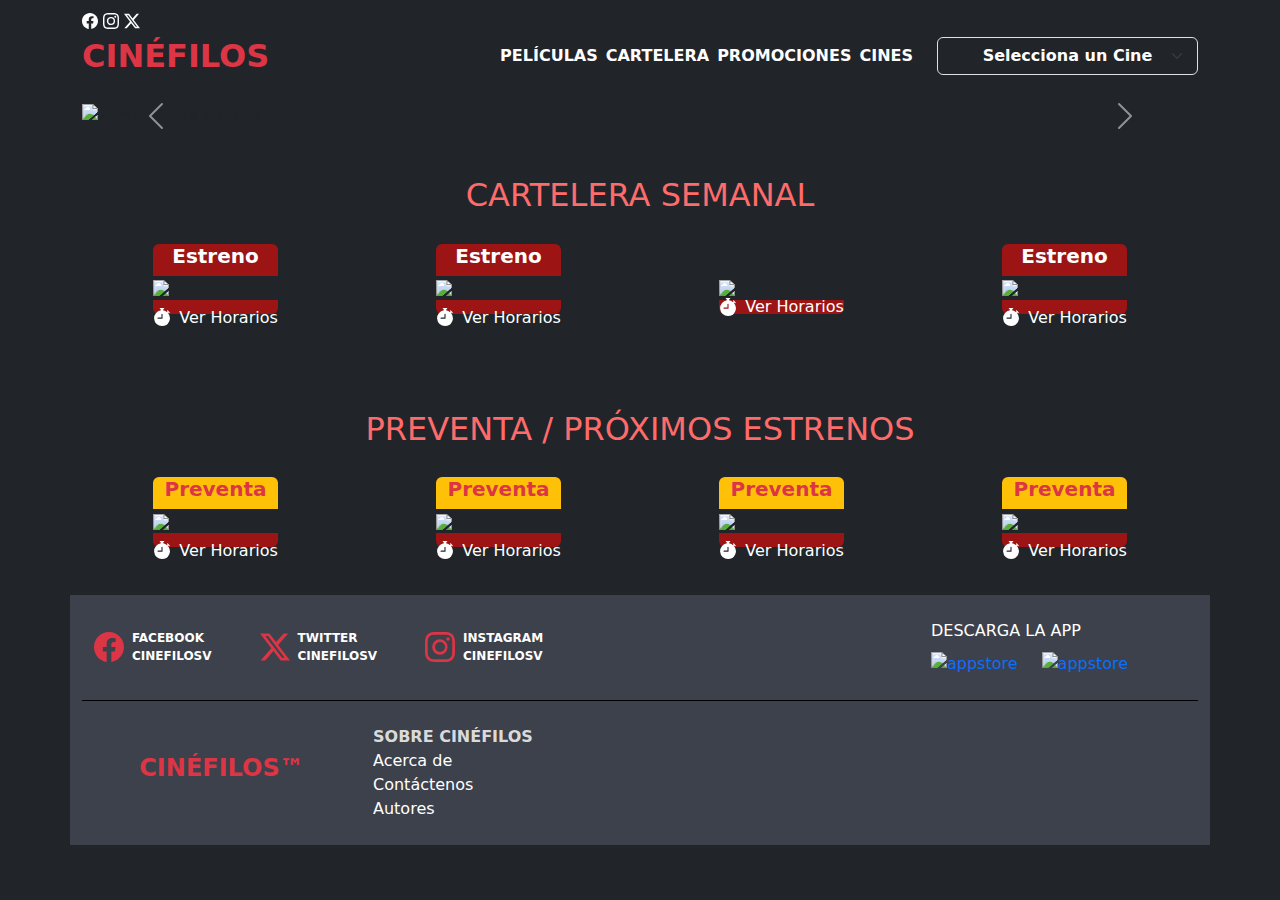
==== cinefilos/index.html @ 659a73d9 "feat: about section finished" ====
<!DOCTYPE html>
<html lang="es">
  <head>
    <meta charset="UTF-8" />
    <meta name="viewport" content="width=device-width, initial-scale=1.0" />
    <title>Cinéfilos</title>
    <link rel="stylesheet" href="/public/css/style.css" />
    <link
      href="https://cdn.jsdelivr.net/npm/bootstrap@5.3.3/dist/css/bootstrap.min.css"
      rel="stylesheet"
      integrity="sha384-QWTKZyjpPEjISv5WaRU9OFeRpok6YctnYmDr5pNlyT2bRjXh0JMhjY6hW+ALEwIH"
      crossorigin="anonymous"
    />
    <link
      rel="shortcut icon"
      href="https://cinemarkla.modyocdn.com/uploads/14aac169-7c48-48b0-bcdb-6a326351596e/C32x32/Cinemark_Lettermark_RGB_Red.ico"
      type="image/x-icon"
    />
  </head>

  <body class="bg-dark">
    <nav
      class="container navbar navbar-expand-md navbar-dark bg-dark d-flex flex-column"
    >
      <div class="row w-100">
        <div>
          <svg
            xmlns="http://www.w3.org/2000/svg"
            width="16"
            height="16"
            fill="currentColor"
            class="text-white"
            viewBox="0 0 16 16"
          >
            <path
              d="M16 8.049c0-4.446-3.582-8.05-8-8.05C3.58 0-.002 3.603-.002 8.05c0 4.017 2.926 7.347 6.75 7.951v-5.625h-2.03V8.05H6.75V6.275c0-2.017 1.195-3.131 3.022-3.131.876 0 1.791.157 1.791.157v1.98h-1.009c-.993 0-1.303.621-1.303 1.258v1.51h2.218l-.354 2.326H9.25V16c3.824-.604 6.75-3.934 6.75-7.951"
            />
          </svg>
          <svg
            xmlns="http://www.w3.org/2000/svg"
            width="16"
            height="16"
            fill="currentColor"
            class="text-white"
            viewBox="0 0 16 16"
          >
            <path
              d="M8 0C5.829 0 5.556.01 4.703.048 3.85.088 3.269.222 2.76.42a3.9 3.9 0 0 0-1.417.923A3.9 3.9 0 0 0 .42 2.76C.222 3.268.087 3.85.048 4.7.01 5.555 0 5.827 0 8.001c0 2.172.01 2.444.048 3.297.04.852.174 1.433.372 1.942.205.526.478.972.923 1.417.444.445.89.719 1.416.923.51.198 1.09.333 1.942.372C5.555 15.99 5.827 16 8 16s2.444-.01 3.298-.048c.851-.04 1.434-.174 1.943-.372a3.9 3.9 0 0 0 1.416-.923c.445-.445.718-.891.923-1.417.197-.509.332-1.09.372-1.942C15.99 10.445 16 10.173 16 8s-.01-2.445-.048-3.299c-.04-.851-.175-1.433-.372-1.941a3.9 3.9 0 0 0-.923-1.417A3.9 3.9 0 0 0 13.24.42c-.51-.198-1.092-.333-1.943-.372C10.443.01 10.172 0 7.998 0zm-.717 1.442h.718c2.136 0 2.389.007 3.232.046.78.035 1.204.166 1.486.275.373.145.64.319.92.599s.453.546.598.92c.11.281.24.705.275 1.485.039.843.047 1.096.047 3.231s-.008 2.389-.047 3.232c-.035.78-.166 1.203-.275 1.485a2.5 2.5 0 0 1-.599.919c-.28.28-.546.453-.92.598-.28.11-.704.24-1.485.276-.843.038-1.096.047-3.232.047s-2.39-.009-3.233-.047c-.78-.036-1.203-.166-1.485-.276a2.5 2.5 0 0 1-.92-.598 2.5 2.5 0 0 1-.6-.92c-.109-.281-.24-.705-.275-1.485-.038-.843-.046-1.096-.046-3.233s.008-2.388.046-3.231c.036-.78.166-1.204.276-1.486.145-.373.319-.64.599-.92s.546-.453.92-.598c.282-.11.705-.24 1.485-.276.738-.034 1.024-.044 2.515-.045zm4.988 1.328a.96.96 0 1 0 0 1.92.96.96 0 0 0 0-1.92m-4.27 1.122a4.109 4.109 0 1 0 0 8.217 4.109 4.109 0 0 0 0-8.217m0 1.441a2.667 2.667 0 1 1 0 5.334 2.667 2.667 0 0 1 0-5.334"
            />
          </svg>
          <svg
            xmlns="http://www.w3.org/2000/svg"
            width="16"
            height="16"
            fill="currentColor"
            class="text-white"
            viewBox="0 0 16 16"
          >
            <path
              d="M12.6.75h2.454l-5.36 6.142L16 15.25h-4.937l-3.867-5.07-4.425 5.07H.316l5.733-6.57L0 .75h5.063l3.495 4.633L12.601.75Zm-.86 13.028h1.36L4.323 2.145H2.865z"
            />
          </svg>
        </div>
      </div>
      <div class="row w-100 d-flex flex-column flex-lg-row pb-3">
        <div class="d-flex col-12 col-lg-9 justify-content-between">
          <div>
            <a
              class="navbar-brand fw-bolder text-danger fs-2 text-uppercase"
              href="/app/"
              >Cinéfilos</a
            >
          </div>
          <!-- Boton para mobile -->
          <div class="d-block d-lg-none">
            <button
              class="btn"
              type="button"
              aria-controls="navbarTogglerDemo02"
              aria-label="Toggle navigation"
            >
              <span class="navbar-toggler-icon mb-1"></span>
            </button>
          </div>
          <!-- Menu de servicios -->
          <div
            class="d-none d-lg-flex justify-content-between text-danger fw-semibold"
          >
            <div class="h-auto d-flex align-items-center">
              <a
                href="/app/movies/movies-list/movies-list.html?section=moviesList"
                class="text-decoration-none text-white text-uppercase"
                >Películas</a
              >
            </div>
            <div class="h-auto d-flex align-items-center">
              <a
                href="/app/movies/movies-schedule/movies-schedule.html?section=moviesSchedule"
                class="text-decoration-none text-white text-uppercase px-2"
                >Cartelera</a
              >
            </div>
            <div class="h-auto d-flex align-items-center">
              <a
                href="/app/promotions/promotions.html?section=promotions"
                class="text-decoration-none text-white text-uppercase pe-2"
                >Promociones</a
              >
            </div>
            <div class="h-auto d-flex align-items-center">
              <a
                href="/app/cinema-locations/cinema-locations.html?section=locations"
                class="text-decoration-none text-white text-uppercase"
                >Cines</a
              >
            </div>
          </div>
        </div>
        <div class="col-12 col-lg-3 my-auto">
          <select
            class="form-select bg-dark text-white text-center px-0 fw-bolder"
            aria-label="Default select example"
            id="availableCinemas"
          >
            <option selected>Selecciona un Cine</option>
            <option value="1">La Gran Vía</option>
            <option value="2">Metrocentro San Salvador</option>
            <option value="3">Metrocentro San Miguel</option>
          </select>
        </div>
      </div>
    </nav>
    <!-- Carousel -->
    <div
      id="carouselExampleFade"
      class="container carousel slide carousel-fade"
      data-bs-ride="carousel"
    >
      <div class="carousel-inner">
        <div class="carousel-item active">
          <img
            src="https://cinemarkla.modyocdn.com/uploads/8905f704-e76e-4d64-b256-c7f99ad0d803/original/Banner-Ghostbusters.jpg"
            class="d-block w-100"
            alt="kunfu panda banner"
          />
        </div>
        <div class="carousel-item active">
          <img
            src="https://cinemarkla.modyocdn.com/uploads/959b5cc8-6c68-4d6b-8975-5a9668a80351/original/Banner-Kung-Fu-Panda.jpg"
            class="d-block w-100"
            alt="kunfu panda banner"
          />
        </div>
        <div class="carousel-item">
          <img
            src="https://cinemarkla.modyocdn.com/uploads/b4d023a7-665f-40dd-835e-dc4e774948d0/original/Banner-Cineplus.jpg"
            class="d-block w-100"
            alt="Cine Plus banner"
          />
        </div>
        <div class="carousel-item">
          <img
            src="https://cinemarkla.modyocdn.com/uploads/d5d166aa-731a-47ae-86e2-1b16946a5982/original/Banner-GODZILLAxKONG.jpg"
            class="d-block w-100"
            alt="King Kong"
          />
        </div>
      </div>
      <button
        class="carousel-control-prev"
        type="button"
        data-bs-target="#carouselExampleFade"
        data-bs-slide="prev"
      >
        <span class="carousel-control-prev-icon" aria-hidden="true"></span>
        <span class="visually-hidden">Previous</span>
      </button>
      <button
        class="carousel-control-next"
        type="button"
        data-bs-target="#carouselExampleFade"
        data-bs-slide="next"
      >
        <span class="carousel-control-next-icon" aria-hidden="true"></span>
        <span class="visually-hidden">Next</span>
      </button>
    </div>

    <div class="container py-5">
      <h2 class="color-primary-2 text-uppercase text-center">
        Cartelera Semanal
      </h2>
      <div class="row g-3">
        <div class="col-12 col-sm-6 col-md-3 d-flex justify-content-center">
          <div class="h-100 d-flex flex-column rounded justify-content-end">
            <div class="text-white bg-primary-color rounded-top text-center">
              <p class="h5 fw-bolder">Estreno</p>
            </div>
            <div>
              <img
                src="https://cinemarkmedia.modyocdn.com/ca/300x400/97112.jpg?version=1712757600000"
                class="img-fluid"
              />
            </div>
            <div
              class="rounded-bottom text-center bg-primary-color card-movie__footer d-flex justify-content-center"
            >
              <div class="d-flex justify-content-between pt-2 cursor-pointer">
                <svg
                  xmlns="http://www.w3.org/2000/svg"
                  width="18"
                  height="18"
                  fill="currentColor"
                  viewBox="0 0 16 16"
                  style="color: white"
                >
                  <path
                    d="M6.5 0a.5.5 0 0 0 0 1H7v1.07A7.001 7.001 0 0 0 8 16a7 7 0 0 0 5.29-11.584l.013-.012.354-.354.353.354a.5.5 0 1 0 .707-.707l-1.414-1.415a.5.5 0 1 0-.707.707l.354.354-.354.354-.012.012A6.97 6.97 0 0 0 9 2.071V1h.5a.5.5 0 0 0 0-1zm2 5.6V9a.5.5 0 0 1-.5.5H4.5a.5.5 0 0 1 0-1h3V5.6a.5.5 0 1 1 1 0"
                  />
                </svg>
                <p class="text-white h6 ps-2">Ver Horarios</p>
              </div>
            </div>
          </div>
        </div>
        <div class="col-12 col-sm-6 col-md-3 d-flex justify-content-center">
          <div class="h-100 d-flex flex-column rounded justify-content-end">
            <div class="text-white bg-primary-color rounded-top text-center">
              <p class="h5 fw-bolder">Estreno</p>
            </div>
            <div>
              <img
                src="https://cinemarkmedia.modyocdn.com/ca/300x400/97813.jpg?version=1712757600000"
                class="img-fluid"
              />
            </div>
            <div
              class="rounded-bottom text-center bg-primary-color card-movie__footer d-flex justify-content-center"
            >
              <div class="d-flex justify-content-between pt-2 cursor-pointer">
                <svg
                  xmlns="http://www.w3.org/2000/svg"
                  width="18"
                  height="18"
                  fill="currentColor"
                  viewBox="0 0 16 16"
                  style="color: white"
                >
                  <path
                    d="M6.5 0a.5.5 0 0 0 0 1H7v1.07A7.001 7.001 0 0 0 8 16a7 7 0 0 0 5.29-11.584l.013-.012.354-.354.353.354a.5.5 0 1 0 .707-.707l-1.414-1.415a.5.5 0 1 0-.707.707l.354.354-.354.354-.012.012A6.97 6.97 0 0 0 9 2.071V1h.5a.5.5 0 0 0 0-1zm2 5.6V9a.5.5 0 0 1-.5.5H4.5a.5.5 0 0 1 0-1h3V5.6a.5.5 0 1 1 1 0"
                  />
                </svg>
                <p class="text-white h6 ps-2">Ver Horarios</p>
              </div>
            </div>
          </div>
        </div>
        <div class="col-12 col-sm-6 col-md-3 d-flex justify-content-center">
          <div
            class="h-100 d-flex flex-column rounded justify-content-end justify-content-end"
          >
            <div>
              <img
                src="https://cinemarkmedia.modyocdn.com/ca/300x400/96882.jpg?version=1712761200000"
                class="img-fluid"
              />
            </div>
            <div
              class="rounded-bottom text-center bg-primary-color card-movie__footer d-flex justify-content-center"
            >
              <div
                class="d-flex justify-content-center align-items-center cursor-pointer"
              >
                <svg
                  xmlns="http://www.w3.org/2000/svg"
                  width="18"
                  height="18"
                  fill="currentColor"
                  viewBox="0 0 16 16"
                  style="color: white"
                >
                  <path
                    d="M6.5 0a.5.5 0 0 0 0 1H7v1.07A7.001 7.001 0 0 0 8 16a7 7 0 0 0 5.29-11.584l.013-.012.354-.354.353.354a.5.5 0 1 0 .707-.707l-1.414-1.415a.5.5 0 1 0-.707.707l.354.354-.354.354-.012.012A6.97 6.97 0 0 0 9 2.071V1h.5a.5.5 0 0 0 0-1zm2 5.6V9a.5.5 0 0 1-.5.5H4.5a.5.5 0 0 1 0-1h3V5.6a.5.5 0 1 1 1 0"
                  />
                </svg>
                <p class="text-white h6 ps-2 pt-2 ps-2">Ver Horarios</p>
              </div>
            </div>
          </div>
        </div>
        <div class="col-12 col-sm-6 col-md-3 d-flex justify-content-center">
          <div class="h-100 d-flex flex-column rounded justify-content-end">
            <div class="text-white bg-primary-color rounded-top text-center">
              <p class="h5 fw-bolder">Estreno</p>
            </div>
            <div>
              <img
                src="https://cinemarkmedia.modyocdn.com/ca/300x400/97348.jpg?version=1712761200000"
                class="img-fluid"
              />
            </div>
            <div
              class="rounded-bottom text-center bg-primary-color card-movie__footer d-flex justify-content-center"
            >
              <div class="d-flex justify-content-between pt-2 cursor-pointer">
                <svg
                  xmlns="http://www.w3.org/2000/svg"
                  width="18"
                  height="18"
                  fill="currentColor"
                  viewBox="0 0 16 16"
                  style="color: white"
                >
                  <path
                    d="M6.5 0a.5.5 0 0 0 0 1H7v1.07A7.001 7.001 0 0 0 8 16a7 7 0 0 0 5.29-11.584l.013-.012.354-.354.353.354a.5.5 0 1 0 .707-.707l-1.414-1.415a.5.5 0 1 0-.707.707l.354.354-.354.354-.012.012A6.97 6.97 0 0 0 9 2.071V1h.5a.5.5 0 0 0 0-1zm2 5.6V9a.5.5 0 0 1-.5.5H4.5a.5.5 0 0 1 0-1h3V5.6a.5.5 0 1 1 1 0"
                  />
                </svg>
                <p class="text-white h6 ps-2">Ver Horarios</p>
              </div>
            </div>
          </div>
        </div>
      </div>
    </div>

    <div class="container py-5 bg-dark">
      <h2 class="color-primary-2 text-uppercase text-center">
        preventa / próximos estrenos
      </h2>
      <div class="row g-3">
        <div class="col-12 col-sm-6 col-md-3 d-flex justify-content-center">
          <div class="h-100 d-flex flex-column rounded justify-content-end">
            <div class="text-danger bg-warning rounded-top text-center">
              <p class="h5 fw-bolder">Preventa</p>
            </div>
            <div>
              <img
                src="https://cinemarkmedia.modyocdn.com/ca/300x400/97508.jpg?version=1712764800000"
                class="img-fluid"
              />
            </div>
            <div
              class="rounded-bottom text-center bg-primary-color card-movie__footer d-flex justify-content-center"
            >
              <div class="d-flex justify-content-between pt-2 cursor-pointer">
                <svg
                  xmlns="http://www.w3.org/2000/svg"
                  width="18"
                  height="18"
                  fill="currentColor"
                  viewBox="0 0 16 16"
                  style="color: white"
                >
                  <path
                    d="M6.5 0a.5.5 0 0 0 0 1H7v1.07A7.001 7.001 0 0 0 8 16a7 7 0 0 0 5.29-11.584l.013-.012.354-.354.353.354a.5.5 0 1 0 .707-.707l-1.414-1.415a.5.5 0 1 0-.707.707l.354.354-.354.354-.012.012A6.97 6.97 0 0 0 9 2.071V1h.5a.5.5 0 0 0 0-1zm2 5.6V9a.5.5 0 0 1-.5.5H4.5a.5.5 0 0 1 0-1h3V5.6a.5.5 0 1 1 1 0"
                  />
                </svg>
                <p class="text-white h6 ps-2">Ver Horarios</p>
              </div>
            </div>
          </div>
        </div>
        <div class="col-12 col-sm-6 col-md-3 d-flex justify-content-center">
          <div class="h-100 d-flex flex-column rounded justify-content-end">
            <div class="text-danger bg-warning rounded-top text-center">
              <p class="h5 fw-bolder">Preventa</p>
            </div>
            <div>
              <img
                src="https://cinemarkmedia.modyocdn.com/ca/300x400/97360.jpg?version=1712764800000"
                class="img-fluid"
              />
            </div>
            <div
              class="rounded-bottom text-center bg-primary-color card-movie__footer d-flex justify-content-center"
            >
              <div class="d-flex justify-content-between pt-2 cursor-pointer">
                <svg
                  xmlns="http://www.w3.org/2000/svg"
                  width="18"
                  height="18"
                  fill="currentColor"
                  viewBox="0 0 16 16"
                  style="color: white"
                >
                  <path
                    d="M6.5 0a.5.5 0 0 0 0 1H7v1.07A7.001 7.001 0 0 0 8 16a7 7 0 0 0 5.29-11.584l.013-.012.354-.354.353.354a.5.5 0 1 0 .707-.707l-1.414-1.415a.5.5 0 1 0-.707.707l.354.354-.354.354-.012.012A6.97 6.97 0 0 0 9 2.071V1h.5a.5.5 0 0 0 0-1zm2 5.6V9a.5.5 0 0 1-.5.5H4.5a.5.5 0 0 1 0-1h3V5.6a.5.5 0 1 1 1 0"
                  />
                </svg>
                <p class="text-white h6 ps-2">Ver Horarios</p>
              </div>
            </div>
          </div>
        </div>
        <div class="col-12 col-sm-6 col-md-3 d-flex justify-content-center">
          <div
            class="h-100 d-flex flex-column rounded justify-content-end justify-content-end"
          >
            <div class="text-danger bg-warning rounded-top text-center">
              <p class="h5 fw-bolder">Preventa</p>
            </div>
            <div>
              <img
                src="https://cinemarkmedia.modyocdn.com/ca/300x400/97719.jpg?version=1712764800000"
                class="img-fluid"
              />
            </div>
            <div
              class="rounded-bottom text-center bg-primary-color card-movie__footer d-flex justify-content-center"
            >
              <div class="d-flex justify-content-between pt-2 cursor-pointer">
                <svg
                  xmlns="http://www.w3.org/2000/svg"
                  width="18"
                  height="18"
                  fill="currentColor"
                  viewBox="0 0 16 16"
                  style="color: white"
                >
                  <path
                    d="M6.5 0a.5.5 0 0 0 0 1H7v1.07A7.001 7.001 0 0 0 8 16a7 7 0 0 0 5.29-11.584l.013-.012.354-.354.353.354a.5.5 0 1 0 .707-.707l-1.414-1.415a.5.5 0 1 0-.707.707l.354.354-.354.354-.012.012A6.97 6.97 0 0 0 9 2.071V1h.5a.5.5 0 0 0 0-1zm2 5.6V9a.5.5 0 0 1-.5.5H4.5a.5.5 0 0 1 0-1h3V5.6a.5.5 0 1 1 1 0"
                  />
                </svg>
                <p class="text-white h6 ps-2">Ver Horarios</p>
              </div>
            </div>
          </div>
        </div>
        <div class="col-12 col-sm-6 col-md-3 d-flex justify-content-center">
          <div class="h-100 d-flex flex-column rounded justify-content-end">
            <div class="text-danger bg-warning rounded-top text-center">
              <p class="h5 fw-bolder">Preventa</p>
            </div>
            <div>
              <img
                src="https://cinemarkmedia.modyocdn.com/ca/300x400/97926.jpg?version=1712764800000"
                class="img-fluid"
              />
            </div>
            <div
              class="rounded-bottom text-center bg-primary-color card-movie__footer d-flex justify-content-center"
            >
              <div class="d-flex justify-content-between pt-2 cursor-pointer">
                <svg
                  xmlns="http://www.w3.org/2000/svg"
                  width="18"
                  height="18"
                  fill="currentColor"
                  viewBox="0 0 16 16"
                  style="color: white"
                >
                  <path
                    d="M6.5 0a.5.5 0 0 0 0 1H7v1.07A7.001 7.001 0 0 0 8 16a7 7 0 0 0 5.29-11.584l.013-.012.354-.354.353.354a.5.5 0 1 0 .707-.707l-1.414-1.415a.5.5 0 1 0-.707.707l.354.354-.354.354-.012.012A6.97 6.97 0 0 0 9 2.071V1h.5a.5.5 0 0 0 0-1zm2 5.6V9a.5.5 0 0 1-.5.5H4.5a.5.5 0 0 1 0-1h3V5.6a.5.5 0 1 1 1 0"
                  />
                </svg>
                <p class="text-white h6 ps-2">Ver Horarios</p>
              </div>
            </div>
          </div>
        </div>
      </div>
    </div>

    <footer class="container p-4">
      <div
        class="row d-flex flex-sm-column flex-md-row border-bottom border-black pb-4"
      >
        <div class="col-12 col-md-9 d-flex justify-content-between">
          <div class="d-flex gap-5">
            <div
              class="d-flex text-white justify-content-center align-items-center"
            >
              <svg
                xmlns="http://www.w3.org/2000/svg"
                width="30"
                height="30"
                fill="currentColor"
                class="bi bi-facebook text-danger"
                viewBox="0 0 16 16"
              >
                <path
                  d="M16 8.049c0-4.446-3.582-8.05-8-8.05C3.58 0-.002 3.603-.002 8.05c0 4.017 2.926 7.347 6.75 7.951v-5.625h-2.03V8.05H6.75V6.275c0-2.017 1.195-3.131 3.022-3.131.876 0 1.791.157 1.791.157v1.98h-1.009c-.993 0-1.303.621-1.303 1.258v1.51h2.218l-.354 2.326H9.25V16c3.824-.604 6.75-3.934 6.75-7.951"
                />
              </svg>
              <div class="d-flex flex-column ps-2">
                <span class="social-media-label text-uppercase fw-bolder"
                  >Facebook</span
                >
                <span class="social-media-label text-uppercase fw-bolder"
                  >cinefilosv</span
                >
              </div>
            </div>
            <div
              class="d-flex text-white justify-content-center align-items-center"
            >
              <svg
                xmlns="http://www.w3.org/2000/svg"
                width="30"
                height="30"
                fill="currentColor"
                class="bi bi-twitter-x text-danger"
                viewBox="0 0 16 16"
              >
                <path
                  d="M12.6.75h2.454l-5.36 6.142L16 15.25h-4.937l-3.867-5.07-4.425 5.07H.316l5.733-6.57L0 .75h5.063l3.495 4.633L12.601.75Zm-.86 13.028h1.36L4.323 2.145H2.865z"
                />
              </svg>
              <div class="d-flex flex-column ps-2">
                <span class="social-media-label text-uppercase fw-bolder"
                  >Twitter</span
                >
                <span class="social-media-label text-uppercase fw-bolder"
                  >cinefilosv</span
                >
              </div>
            </div>
            <div
              class="d-flex text-white justify-content-center align-items-center"
            >
              <svg
                xmlns="http://www.w3.org/2000/svg"
                width="30"
                height="30"
                fill="currentColor"
                class="bi bi-instagram text-danger"
                viewBox="0 0 16 16"
              >
                <path
                  d="M8 0C5.829 0 5.556.01 4.703.048 3.85.088 3.269.222 2.76.42a3.9 3.9 0 0 0-1.417.923A3.9 3.9 0 0 0 .42 2.76C.222 3.268.087 3.85.048 4.7.01 5.555 0 5.827 0 8.001c0 2.172.01 2.444.048 3.297.04.852.174 1.433.372 1.942.205.526.478.972.923 1.417.444.445.89.719 1.416.923.51.198 1.09.333 1.942.372C5.555 15.99 5.827 16 8 16s2.444-.01 3.298-.048c.851-.04 1.434-.174 1.943-.372a3.9 3.9 0 0 0 1.416-.923c.445-.445.718-.891.923-1.417.197-.509.332-1.09.372-1.942C15.99 10.445 16 10.173 16 8s-.01-2.445-.048-3.299c-.04-.851-.175-1.433-.372-1.941a3.9 3.9 0 0 0-.923-1.417A3.9 3.9 0 0 0 13.24.42c-.51-.198-1.092-.333-1.943-.372C10.443.01 10.172 0 7.998 0zm-.717 1.442h.718c2.136 0 2.389.007 3.232.046.78.035 1.204.166 1.486.275.373.145.64.319.92.599s.453.546.598.92c.11.281.24.705.275 1.485.039.843.047 1.096.047 3.231s-.008 2.389-.047 3.232c-.035.78-.166 1.203-.275 1.485a2.5 2.5 0 0 1-.599.919c-.28.28-.546.453-.92.598-.28.11-.704.24-1.485.276-.843.038-1.096.047-3.232.047s-2.39-.009-3.233-.047c-.78-.036-1.203-.166-1.485-.276a2.5 2.5 0 0 1-.92-.598 2.5 2.5 0 0 1-.6-.92c-.109-.281-.24-.705-.275-1.485-.038-.843-.046-1.096-.046-3.233s.008-2.388.046-3.231c.036-.78.166-1.204.276-1.486.145-.373.319-.64.599-.92s.546-.453.92-.598c.282-.11.705-.24 1.485-.276.738-.034 1.024-.044 2.515-.045zm4.988 1.328a.96.96 0 1 0 0 1.92.96.96 0 0 0 0-1.92m-4.27 1.122a4.109 4.109 0 1 0 0 8.217 4.109 4.109 0 0 0 0-8.217m0 1.441a2.667 2.667 0 1 1 0 5.334 2.667 2.667 0 0 1 0-5.334"
                />
              </svg>
              <div class="d-flex flex-column ps-2">
                <span class="social-media-label text-uppercase fw-bolder"
                  >instagram</span
                >
                <span class="social-media-label text-uppercase fw-bolder"
                  >cinefilosv</span
                >
              </div>
            </div>
          </div>
        </div>
        <div class="col-4 col-md-3 pt-4 pt-md-0">
          <div class="">
            <div>
              <span class="text-uppercase text-white h6">Descarga la APP</span>
            </div>

            <div class="d-flex pt-2">
              <div class="pe-4">
                <a
                  href="https://play.google.com/store/apps/details?id=com.cinemarkca.cinemarkapp"
                  ><img
                    src="https://cinemarkla.modyocdn.com/uploads/50a80866-b7bf-4304-8ce2-8346d3e06135/original/google.png"
                    alt="appstore"
                    class="img-fluid"
                /></a>
              </div>

              <div>
                <a href="https://itunes.apple.com/us/app/cinemarkca/id929218361"
                  ><img
                    src="https://cinemarkla.modyocdn.com/uploads/497fb2b6-fd59-4d91-a947-188ff425e6e1/original/apple.png"
                    alt="appstore"
                    class="img-fluid"
                /></a>
              </div>
            </div>
          </div>
        </div>
      </div>
      <div class="row pt-4">
        <div class="col-3 d-flex justify-content-center align-items-center">
          <span class="text-uppercase h4 fw-bolder text-danger"
            >cinéfilos&#8482;</span
          >
        </div>
        <div class="col-3">
          <div>
            <span class="text-uppercase footer-text-color fw-bolder"
              >sobre cinéfilos</span
            >
          </div>
          <div class="d-flex flex-column">
            <a href="/cinefilos/meet-us/about/about.html" class="text-white"
              >Acerca de</a
            >
            <a href="/cinefilos/meet-us/contact/contact.html" class="text-white"
              >Contáctenos</a
            >
            <a
              href="/cinefilos/meet-us/founders/founders.html"
              class="text-white"
              >Autores</a
            >
          </div>
        </div>
      </div>
    </footer>

    <script
      src="https://cdn.jsdelivr.net/npm/bootstrap@5.3.3/dist/js/bootstrap.bundle.min.js"
      integrity="sha384-YvpcrYf0tY3lHB60NNkmXc5s9fDVZLESaAA55NDzOxhy9GkcIdslK1eN7N6jIeHz"
      crossorigin="anonymous"
    ></script>
    <script src="../public/js/index.js"></script>
  </body>
</html>
---- public/css/style.css ----
option{
    color: #e04545;
    text-indent: 20px;
}

.color-primary-2{
    color:#ff6b6b;
}


.card-movie{
    width: 240px;
    height: 320px;
    border: 1px solid #cc6a6a79;
}

.card-movie__title{
    height: 10%;
}
.card-movie__body{
    height: 75%;
}
.card-movie__footer{
    height: 15%;
}

.bg-primary-color{
    background-color: #9c1414;
}

.cursor-pointer:hover{
    cursor: pointer;
}

.footer-text-color{
    color: #dadada;
}

footer{
    background-color: #3D414B;
    height: auto    ;
}

footer a{
    text-decoration-line: none;
}

.meet-us-container{
    padding-bottom: 100px;
}

.cinefilo-list-items li::before{
    content: "♦";
    color: #e00715;
    padding-right: 10px;
}

.cinefilo-list-items ul{
    list-style-type:none;
}
.social-media-label{
    font-size: 12px;
}

.primary-color{
    color:#e00715;
}
.primary-ligth-text{
    color: #e2e2e2;
}
.secondary-ligth-text{
    color: #c0c0c0;
}

.card-about{
    border-color: #bdbdbdb6;
    border-style: solid;
    border-width: 1px;  
    padding: 1em;
}

.card-about__title_border{
    border-bottom: 1px solid rgba(211, 211, 211, 0.24);
}
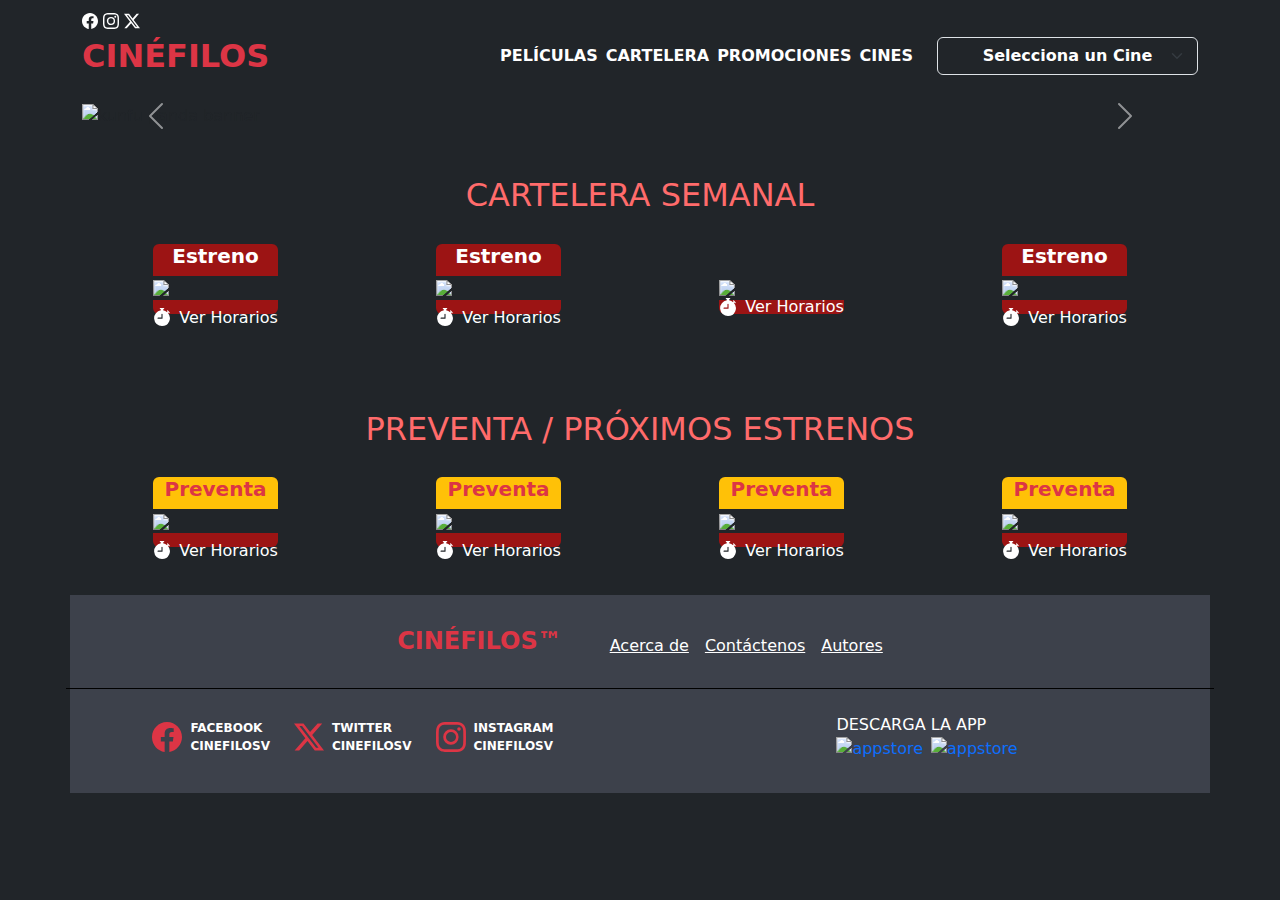
==== commit 1933ad1b: "feat: footer uptaded" ====
--- a/cinefilos/index.html
+++ b/cinefilos/index.html
@@ -461,128 +461,15 @@
       </div>
     </div>
 
-    <footer class="container p-4">
-      <div
-        class="row d-flex flex-sm-column flex-md-row border-bottom border-black pb-4"
-      >
-        <div class="col-12 col-md-9 d-flex justify-content-between">
-          <div class="d-flex gap-5">
-            <div
-              class="d-flex text-white justify-content-center align-items-center"
-            >
-              <svg
-                xmlns="http://www.w3.org/2000/svg"
-                width="30"
-                height="30"
-                fill="currentColor"
-                class="bi bi-facebook text-danger"
-                viewBox="0 0 16 16"
-              >
-                <path
-                  d="M16 8.049c0-4.446-3.582-8.05-8-8.05C3.58 0-.002 3.603-.002 8.05c0 4.017 2.926 7.347 6.75 7.951v-5.625h-2.03V8.05H6.75V6.275c0-2.017 1.195-3.131 3.022-3.131.876 0 1.791.157 1.791.157v1.98h-1.009c-.993 0-1.303.621-1.303 1.258v1.51h2.218l-.354 2.326H9.25V16c3.824-.604 6.75-3.934 6.75-7.951"
-                />
-              </svg>
-              <div class="d-flex flex-column ps-2">
-                <span class="social-media-label text-uppercase fw-bolder"
-                  >Facebook</span
-                >
-                <span class="social-media-label text-uppercase fw-bolder"
-                  >cinefilosv</span
-                >
-              </div>
-            </div>
-            <div
-              class="d-flex text-white justify-content-center align-items-center"
-            >
-              <svg
-                xmlns="http://www.w3.org/2000/svg"
-                width="30"
-                height="30"
-                fill="currentColor"
-                class="bi bi-twitter-x text-danger"
-                viewBox="0 0 16 16"
-              >
-                <path
-                  d="M12.6.75h2.454l-5.36 6.142L16 15.25h-4.937l-3.867-5.07-4.425 5.07H.316l5.733-6.57L0 .75h5.063l3.495 4.633L12.601.75Zm-.86 13.028h1.36L4.323 2.145H2.865z"
-                />
-              </svg>
-              <div class="d-flex flex-column ps-2">
-                <span class="social-media-label text-uppercase fw-bolder"
-                  >Twitter</span
-                >
-                <span class="social-media-label text-uppercase fw-bolder"
-                  >cinefilosv</span
-                >
-              </div>
-            </div>
-            <div
-              class="d-flex text-white justify-content-center align-items-center"
-            >
-              <svg
-                xmlns="http://www.w3.org/2000/svg"
-                width="30"
-                height="30"
-                fill="currentColor"
-                class="bi bi-instagram text-danger"
-                viewBox="0 0 16 16"
-              >
-                <path
-                  d="M8 0C5.829 0 5.556.01 4.703.048 3.85.088 3.269.222 2.76.42a3.9 3.9 0 0 0-1.417.923A3.9 3.9 0 0 0 .42 2.76C.222 3.268.087 3.85.048 4.7.01 5.555 0 5.827 0 8.001c0 2.172.01 2.444.048 3.297.04.852.174 1.433.372 1.942.205.526.478.972.923 1.417.444.445.89.719 1.416.923.51.198 1.09.333 1.942.372C5.555 15.99 5.827 16 8 16s2.444-.01 3.298-.048c.851-.04 1.434-.174 1.943-.372a3.9 3.9 0 0 0 1.416-.923c.445-.445.718-.891.923-1.417.197-.509.332-1.09.372-1.942C15.99 10.445 16 10.173 16 8s-.01-2.445-.048-3.299c-.04-.851-.175-1.433-.372-1.941a3.9 3.9 0 0 0-.923-1.417A3.9 3.9 0 0 0 13.24.42c-.51-.198-1.092-.333-1.943-.372C10.443.01 10.172 0 7.998 0zm-.717 1.442h.718c2.136 0 2.389.007 3.232.046.78.035 1.204.166 1.486.275.373.145.64.319.92.599s.453.546.598.92c.11.281.24.705.275 1.485.039.843.047 1.096.047 3.231s-.008 2.389-.047 3.232c-.035.78-.166 1.203-.275 1.485a2.5 2.5 0 0 1-.599.919c-.28.28-.546.453-.92.598-.28.11-.704.24-1.485.276-.843.038-1.096.047-3.232.047s-2.39-.009-3.233-.047c-.78-.036-1.203-.166-1.485-.276a2.5 2.5 0 0 1-.92-.598 2.5 2.5 0 0 1-.6-.92c-.109-.281-.24-.705-.275-1.485-.038-.843-.046-1.096-.046-3.233s.008-2.388.046-3.231c.036-.78.166-1.204.276-1.486.145-.373.319-.64.599-.92s.546-.453.92-.598c.282-.11.705-.24 1.485-.276.738-.034 1.024-.044 2.515-.045zm4.988 1.328a.96.96 0 1 0 0 1.92.96.96 0 0 0 0-1.92m-4.27 1.122a4.109 4.109 0 1 0 0 8.217 4.109 4.109 0 0 0 0-8.217m0 1.441a2.667 2.667 0 1 1 0 5.334 2.667 2.667 0 0 1 0-5.334"
-                />
-              </svg>
-              <div class="d-flex flex-column ps-2">
-                <span class="social-media-label text-uppercase fw-bolder"
-                  >instagram</span
-                >
-                <span class="social-media-label text-uppercase fw-bolder"
-                  >cinefilosv</span
-                >
-              </div>
-            </div>
-          </div>
-        </div>
-        <div class="col-4 col-md-3 pt-4 pt-md-0">
-          <div class="">
-            <div>
-              <span class="text-uppercase text-white h6">Descarga la APP</span>
-            </div>
-
-            <div class="d-flex pt-2">
-              <div class="pe-4">
-                <a
-                  href="https://play.google.com/store/apps/details?id=com.cinemarkca.cinemarkapp"
-                  ><img
-                    src="https://cinemarkla.modyocdn.com/uploads/50a80866-b7bf-4304-8ce2-8346d3e06135/original/google.png"
-                    alt="appstore"
-                    class="img-fluid"
-                /></a>
-              </div>
-
-              <div>
-                <a href="https://itunes.apple.com/us/app/cinemarkca/id929218361"
-                  ><img
-                    src="https://cinemarkla.modyocdn.com/uploads/497fb2b6-fd59-4d91-a947-188ff425e6e1/original/apple.png"
-                    alt="appstore"
-                    class="img-fluid"
-                /></a>
-              </div>
-            </div>
-          </div>
-        </div>
-      </div>
-      <div class="row pt-4">
-        <div class="col-3 d-flex justify-content-center align-items-center">
+    <footer class="container p-md-2">
+      <div class="row d-flex border-bottom border-black py-4">
+        <div
+          class="col d-flex flex-column flex-md-row justify-content-center align-items-center gap-0 gap-md-5"
+        >
           <span class="text-uppercase h4 fw-bolder text-danger"
             >cinéfilos&#8482;</span
           >
-        </div>
-        <div class="col-3">
-          <div>
-            <span class="text-uppercase footer-text-color fw-bolder"
-              >sobre cinéfilos</span
-            >
-          </div>
-          <div class="d-flex flex-column">
+          <div class="d-flex gap-3 text-white text-decoration-underline">
             <a href="/cinefilos/meet-us/about/about.html" class="text-white"
               >Acerca de</a
             >
@@ -594,6 +481,109 @@
               class="text-white"
               >Autores</a
             >
+          </div>
+        </div>
+      </div>
+      <div class="row py-4">
+        <div class="col-12 col-lg-6 d-flex justify-content-center gap-4">
+          <div
+            class="d-flex text-white justify-content-center align-items-center"
+          >
+            <svg
+              xmlns="http://www.w3.org/2000/svg"
+              width="30"
+              height="30"
+              fill="currentColor"
+              class="bi bi-facebook text-danger"
+              viewBox="0 0 16 16"
+            >
+              <path
+                d="M16 8.049c0-4.446-3.582-8.05-8-8.05C3.58 0-.002 3.603-.002 8.05c0 4.017 2.926 7.347 6.75 7.951v-5.625h-2.03V8.05H6.75V6.275c0-2.017 1.195-3.131 3.022-3.131.876 0 1.791.157 1.791.157v1.98h-1.009c-.993 0-1.303.621-1.303 1.258v1.51h2.218l-.354 2.326H9.25V16c3.824-.604 6.75-3.934 6.75-7.951"
+              />
+            </svg>
+            <div class="d-flex flex-column ps-2">
+              <span class="social-media-label text-uppercase fw-bolder"
+                >Facebook</span
+              >
+              <span class="social-media-label text-uppercase fw-bolder"
+                >cinefilosv</span
+              >
+            </div>
+          </div>
+          <div
+            class="d-flex text-white justify-content-center align-items-center"
+          >
+            <svg
+              xmlns="http://www.w3.org/2000/svg"
+              width="30"
+              height="30"
+              fill="currentColor"
+              class="bi bi-twitter-x text-danger"
+              viewBox="0 0 16 16"
+            >
+              <path
+                d="M12.6.75h2.454l-5.36 6.142L16 15.25h-4.937l-3.867-5.07-4.425 5.07H.316l5.733-6.57L0 .75h5.063l3.495 4.633L12.601.75Zm-.86 13.028h1.36L4.323 2.145H2.865z"
+              />
+            </svg>
+            <div class="d-flex flex-column ps-2">
+              <span class="social-media-label text-uppercase fw-bolder"
+                >Twitter</span
+              >
+              <span class="social-media-label text-uppercase fw-bolder"
+                >cinefilosv</span
+              >
+            </div>
+          </div>
+          <div
+            class="d-flex text-white justify-content-center align-items-center"
+          >
+            <svg
+              xmlns="http://www.w3.org/2000/svg"
+              width="30"
+              height="30"
+              fill="currentColor"
+              class="bi bi-instagram text-danger"
+              viewBox="0 0 16 16"
+            >
+              <path
+                d="M8 0C5.829 0 5.556.01 4.703.048 3.85.088 3.269.222 2.76.42a3.9 3.9 0 0 0-1.417.923A3.9 3.9 0 0 0 .42 2.76C.222 3.268.087 3.85.048 4.7.01 5.555 0 5.827 0 8.001c0 2.172.01 2.444.048 3.297.04.852.174 1.433.372 1.942.205.526.478.972.923 1.417.444.445.89.719 1.416.923.51.198 1.09.333 1.942.372C5.555 15.99 5.827 16 8 16s2.444-.01 3.298-.048c.851-.04 1.434-.174 1.943-.372a3.9 3.9 0 0 0 1.416-.923c.445-.445.718-.891.923-1.417.197-.509.332-1.09.372-1.942C15.99 10.445 16 10.173 16 8s-.01-2.445-.048-3.299c-.04-.851-.175-1.433-.372-1.941a3.9 3.9 0 0 0-.923-1.417A3.9 3.9 0 0 0 13.24.42c-.51-.198-1.092-.333-1.943-.372C10.443.01 10.172 0 7.998 0zm-.717 1.442h.718c2.136 0 2.389.007 3.232.046.78.035 1.204.166 1.486.275.373.145.64.319.92.599s.453.546.598.92c.11.281.24.705.275 1.485.039.843.047 1.096.047 3.231s-.008 2.389-.047 3.232c-.035.78-.166 1.203-.275 1.485a2.5 2.5 0 0 1-.599.919c-.28.28-.546.453-.92.598-.28.11-.704.24-1.485.276-.843.038-1.096.047-3.232.047s-2.39-.009-3.233-.047c-.78-.036-1.203-.166-1.485-.276a2.5 2.5 0 0 1-.92-.598 2.5 2.5 0 0 1-.6-.92c-.109-.281-.24-.705-.275-1.485-.038-.843-.046-1.096-.046-3.233s.008-2.388.046-3.231c.036-.78.166-1.204.276-1.486.145-.373.319-.64.599-.92s.546-.453.92-.598c.282-.11.705-.24 1.485-.276.738-.034 1.024-.044 2.515-.045zm4.988 1.328a.96.96 0 1 0 0 1.92.96.96 0 0 0 0-1.92m-4.27 1.122a4.109 4.109 0 1 0 0 8.217 4.109 4.109 0 0 0 0-8.217m0 1.441a2.667 2.667 0 1 1 0 5.334 2.667 2.667 0 0 1 0-5.334"
+              />
+            </svg>
+            <div class="d-flex flex-column ps-2">
+              <span class="social-media-label text-uppercase fw-bolder"
+                >instagram</span
+              >
+              <span class="social-media-label text-uppercase fw-bolder"
+                >cinefilosv</span
+              >
+            </div>
+          </div>
+        </div>
+
+        <div class="col-12 col-lg-6 pt-3 pt-lg-0 d-flex justify-content-center">
+          <div>
+            <div>
+              <span class="text-uppercase text-white h6">Descarga la APP</span>
+            </div>
+
+            <div class="d-flex gap-2">
+              <a
+                href="https://play.google.com/store/apps/details?id=com.cinemarkca.cinemarkapp"
+                ><img
+                  src="https://cinemarkla.modyocdn.com/uploads/50a80866-b7bf-4304-8ce2-8346d3e06135/original/google.png"
+                  alt="appstore"
+                  height="60"
+                  width="175"
+              /></a>
+
+              <a href="https://itunes.apple.com/us/app/cinemarkca/id929218361"
+                ><img
+                  src="https://cinemarkla.modyocdn.com/uploads/497fb2b6-fd59-4d91-a947-188ff425e6e1/original/apple.png"
+                  alt="appstore"
+                  height="60"
+                  width="175"
+              /></a>
+            </div>
           </div>
         </div>
       </div>
--- a/public/css/style.css
+++ b/public/css/style.css
@@ -39,7 +39,7 @@
 
 footer{
     background-color: #3D414B;
-    height: auto    ;
+    height: auto;
 }
 
 footer a{
@@ -47,7 +47,7 @@
 }
 
 .meet-us-container{
-    padding-bottom: 100px;
+    padding-bottom: 50px;
 }
 
 .cinefilo-list-items li::before{
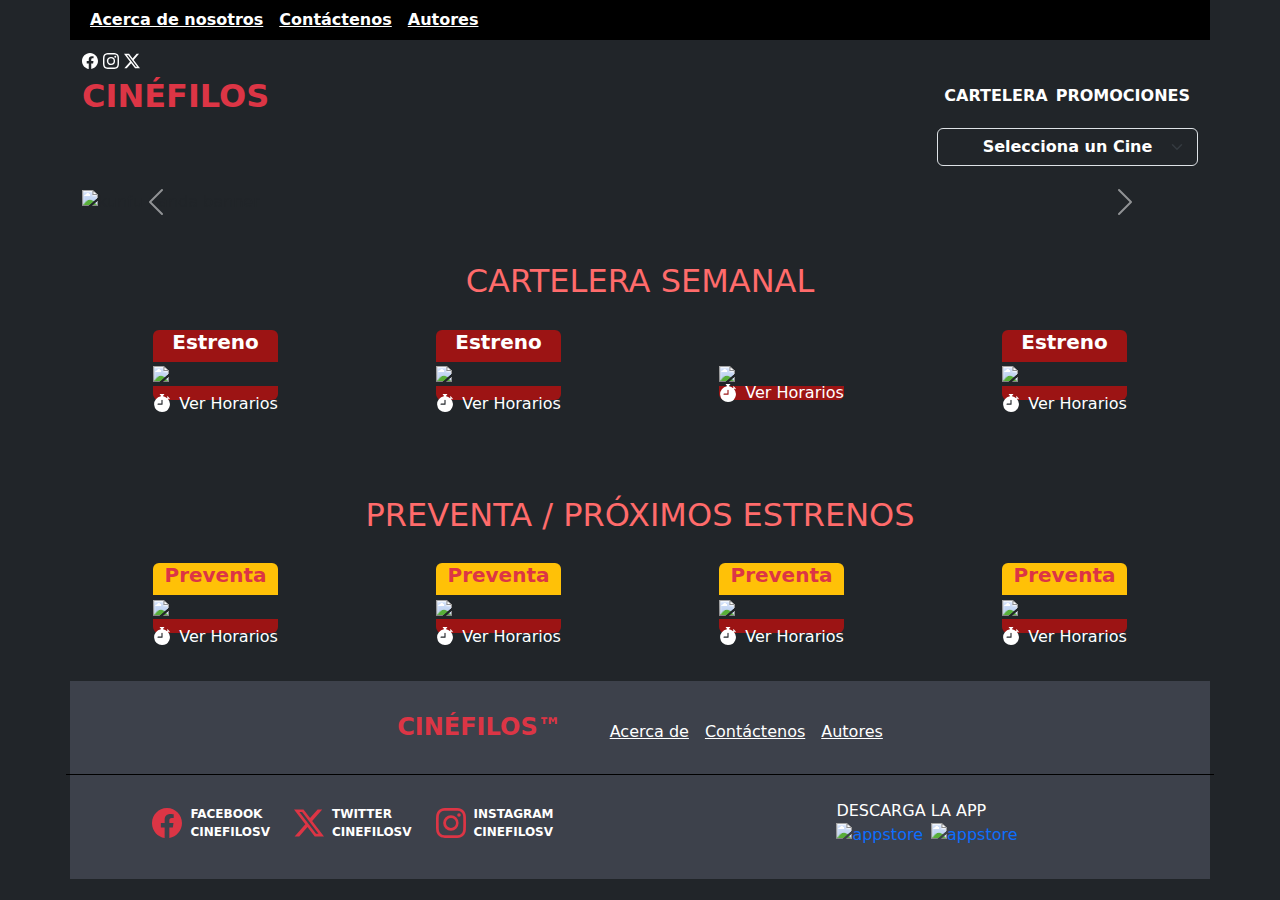
==== commit 92beeffc: "feat: menu fixed and added menu mobile" ====
--- a/cinefilos/index.html
+++ b/cinefilos/index.html
@@ -20,10 +20,35 @@
 
   <body class="bg-dark">
     <nav
-      class="container navbar navbar-expand-md navbar-dark bg-dark d-flex flex-column"
+      class="container navbar navbar-expand-md navbar-dark bg-dark d-flex flex-column pt-0"
     >
+      <div class="row w-100 bg-black p-2">
+        <div class="d-none d-lg-flex gap-3 text-danger fw-semibold">
+          <div class="h-auto d-flex align-items-center">
+            <a
+              href="/cinefilos/meet-us/about/about.html"
+              class="text-decoration-none text-white text-decoration-underline"
+              >Acerca de nosotros</a
+            >
+          </div>
+          <div class="h-auto d-flex align-items-center">
+            <a
+              href="/cinefilos/meet-us/contact/contact.html"
+              class="text-decoration-none text-white text-decoration-underline"
+              >Contáctenos</a
+            >
+          </div>
+          <div class="h-auto d-flex align-items-center">
+            <a
+              href="/cinefilos/meet-us/founders/founders.html"
+              class="text-decoration-none text-white text-decoration-underline"
+              >Autores</a
+            >
+          </div>
+        </div>
+      </div>
       <div class="row w-100">
-        <div>
+        <div class="pt-2">
           <svg
             xmlns="http://www.w3.org/2000/svg"
             width="16"
@@ -62,25 +87,47 @@
           </svg>
         </div>
       </div>
-      <div class="row w-100 d-flex flex-column flex-lg-row pb-3">
-        <div class="d-flex col-12 col-lg-9 justify-content-between">
-          <div>
-            <a
-              class="navbar-brand fw-bolder text-danger fs-2 text-uppercase"
-              href="/app/"
-              >Cinéfilos</a
-            >
-          </div>
-          <!-- Boton para mobile -->
-          <div class="d-block d-lg-none">
-            <button
-              class="btn"
-              type="button"
-              aria-controls="navbarTogglerDemo02"
-              aria-label="Toggle navigation"
-            >
-              <span class="navbar-toggler-icon mb-1"></span>
-            </button>
+      <div
+        class="row w-100 d-flex flex-column flex-lg-row pb-3 justify-content-end"
+      >
+        <div class="d-flex pb-2">
+          <div class="d-flex flex-column w-100">
+            <div class="d-flex col-12 col-lg-9 justify-content-between">
+              <div>
+                <a
+                  class="navbar-brand fw-bolder text-danger fs-2 text-uppercase"
+                  href="/cinefilos/"
+                  >Cinéfilos</a
+                >
+              </div>
+              <!-- Boton para mobile -->
+              <div class="d-block d-lg-none">
+                <button class="btn" type="button" id="menuMobileBurgerButton">
+                  <span class="navbar-toggler-icon mb-1"></span>
+                </button>
+              </div>
+            </div>
+            <!-- mobile menu -->
+            <div
+              class="d-block d-lg-none menuClose"
+              id="mobileMenuContainer"
+              open-state="0"
+            >
+              <div class="h-auto d-flex align-items-center">
+                <a
+                  href="/cinefilos/movies/movies-schedule/movies-schedule.html?section=moviesSchedule"
+                  class="text-decoration-none text-white text-uppercase"
+                  >Cartelera</a
+                >
+              </div>
+              <div class="h-auto d-flex align-items-center">
+                <a
+                  href="/app/promotions/promotions.html?section=promotions"
+                  class="text-decoration-none text-white text-uppercase"
+                  >Promociones</a
+                >
+              </div>
+            </div>
           </div>
           <!-- Menu de servicios -->
           <div
@@ -88,14 +135,7 @@
           >
             <div class="h-auto d-flex align-items-center">
               <a
-                href="/app/movies/movies-list/movies-list.html?section=moviesList"
-                class="text-decoration-none text-white text-uppercase"
-                >Películas</a
-              >
-            </div>
-            <div class="h-auto d-flex align-items-center">
-              <a
-                href="/app/movies/movies-schedule/movies-schedule.html?section=moviesSchedule"
+                href="/cinefilos/movies/movies-schedule/movies-schedule.html?section=moviesSchedule"
                 class="text-decoration-none text-white text-uppercase px-2"
                 >Cartelera</a
               >
@@ -105,13 +145,6 @@
                 href="/app/promotions/promotions.html?section=promotions"
                 class="text-decoration-none text-white text-uppercase pe-2"
                 >Promociones</a
-              >
-            </div>
-            <div class="h-auto d-flex align-items-center">
-              <a
-                href="/app/cinema-locations/cinema-locations.html?section=locations"
-                class="text-decoration-none text-white text-uppercase"
-                >Cines</a
               >
             </div>
           </div>
@@ -139,18 +172,12 @@
       <div class="carousel-inner">
         <div class="carousel-item active">
           <img
-            src="https://cinemarkla.modyocdn.com/uploads/8905f704-e76e-4d64-b256-c7f99ad0d803/original/Banner-Ghostbusters.jpg"
+            src="https://cinemarkla.modyocdn.com/uploads/5ff77f71-d591-4e4e-a7ff-f12cac25ae61/original/Banner-Planeta-de-los-Simios.jpg"
             class="d-block w-100"
             alt="kunfu panda banner"
           />
         </div>
-        <div class="carousel-item active">
-          <img
-            src="https://cinemarkla.modyocdn.com/uploads/959b5cc8-6c68-4d6b-8975-5a9668a80351/original/Banner-Kung-Fu-Panda.jpg"
-            class="d-block w-100"
-            alt="kunfu panda banner"
-          />
-        </div>
+
         <div class="carousel-item">
           <img
             src="https://cinemarkla.modyocdn.com/uploads/b4d023a7-665f-40dd-835e-dc4e774948d0/original/Banner-Cineplus.jpg"
@@ -160,7 +187,7 @@
         </div>
         <div class="carousel-item">
           <img
-            src="https://cinemarkla.modyocdn.com/uploads/d5d166aa-731a-47ae-86e2-1b16946a5982/original/Banner-GODZILLAxKONG.jpg"
+            src="https://cinemarkla.modyocdn.com/uploads/9100aae3-4c5a-48ab-b55f-1bddaf4811ed/original/Banner-Garfield.jpg"
             class="d-block w-100"
             alt="King Kong"
           />
@@ -466,8 +493,8 @@
         <div
           class="col d-flex flex-column flex-md-row justify-content-center align-items-center gap-0 gap-md-5"
         >
-          <span class="text-uppercase h4 fw-bolder text-danger"
-            >cinéfilos&#8482;</span
+          <a href="/cinefilos/" class="text-uppercase h4 fw-bolder text-danger"
+            >cinéfilos&#8482;</a
           >
           <div class="d-flex gap-3 text-white text-decoration-underline">
             <a href="/cinefilos/meet-us/about/about.html" class="text-white"
--- a/public/css/style.css
+++ b/public/css/style.css
@@ -1,85 +1,107 @@
-
-option{
-    color: #e04545;
-    text-indent: 20px;
+option {
+  color: #e04545;
+  text-indent: 20px;
 }
 
-.color-primary-2{
-    color:#ff6b6b;
+.color-primary-2 {
+  color: #ff6b6b;
 }
 
-
-.card-movie{
-    width: 240px;
-    height: 320px;
-    border: 1px solid #cc6a6a79;
+.card-movie {
+  width: 240px;
+  height: 320px;
+  border: 1px solid #cc6a6a79;
 }
 
-.card-movie__title{
-    height: 10%;
+.card-movie__title {
+  height: 10%;
 }
-.card-movie__body{
-    height: 75%;
+.card-movie__body {
+  height: 75%;
 }
-.card-movie__footer{
-    height: 15%;
+.card-movie__footer {
+  height: 15%;
 }
 
-.bg-primary-color{
-    background-color: #9c1414;
+.bg-primary-color {
+  background-color: #9c1414;
 }
 
-.cursor-pointer:hover{
-    cursor: pointer;
+.cursor-pointer:hover {
+  cursor: pointer;
 }
 
-.footer-text-color{
-    color: #dadada;
+.footer-text-color {
+  color: #dadada;
 }
 
-footer{
-    background-color: #3D414B;
-    height: auto;
+footer {
+  background-color: #3d414b;
+  height: auto;
 }
 
-footer a{
-    text-decoration-line: none;
+footer a {
+  text-decoration-line: none;
 }
 
-.meet-us-container{
-    padding-bottom: 50px;
+.meet-us-container {
+  padding-bottom: 50px;
 }
 
-.cinefilo-list-items li::before{
-    content: "♦";
-    color: #e00715;
-    padding-right: 10px;
+.cinefilo-list-items li::before {
+  content: "♦";
+  color: #e00715;
+  padding-right: 10px;
 }
 
-.cinefilo-list-items ul{
-    list-style-type:none;
+.cinefilo-list-items ul {
+  list-style-type: none;
 }
-.social-media-label{
-    font-size: 12px;
+.social-media-label {
+  font-size: 12px;
 }
 
-.primary-color{
-    color:#e00715;
+.primary-color {
+  color: #e00715;
 }
-.primary-ligth-text{
-    color: #e2e2e2;
+.primary-ligth-text {
+  color: #e2e2e2;
 }
-.secondary-ligth-text{
-    color: #c0c0c0;
+.secondary-ligth-text {
+  color: #c0c0c0;
 }
 
-.card-about{
-    border-color: #bdbdbdb6;
-    border-style: solid;
-    border-width: 1px;  
-    padding: 1em;
+.card-about {
+  border-color: #bdbdbdb6;
+  border-style: solid;
+  border-width: 1px;
+  padding: 1em;
 }
 
-.card-about__title_border{
-    border-bottom: 1px solid rgba(211, 211, 211, 0.24);
+.card-about__title_border {
+  border-bottom: 1px solid rgba(211, 211, 211, 0.24);
+}
+
+.nav-pills > li > button.active {
+  background-color: #d20613 !important;
+  color: #ffffff !important;
+}
+
+.nav-pills > li > button {
+  color: #ffffff !important;
+}
+
+.nav-pills > li > button:hover {
+  color: #ffffff !important;
+}
+
+.menuClose{
+  display: none;
+  height: 0px;
+  visibility: hidden;
+}
+.menuOpen{
+  height: auto;
+  display: block;
+  transition: all 0.3ms ease-in;
 }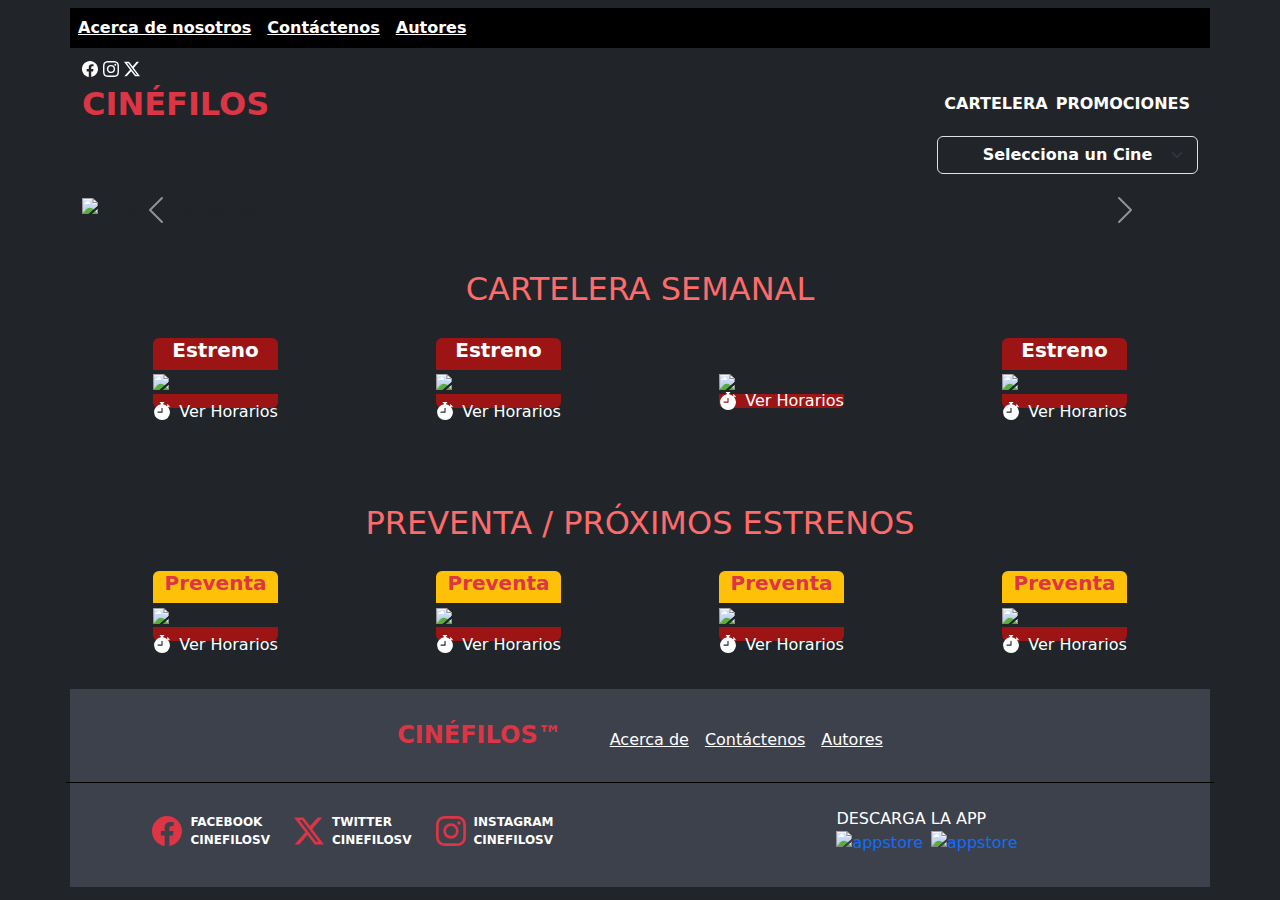
==== commit 9986b674: "fix: meet-us menu" ====
--- a/cinefilos/index.html
+++ b/cinefilos/index.html
@@ -20,10 +20,10 @@
 
   <body class="bg-dark">
     <nav
-      class="container navbar navbar-expand-md navbar-dark bg-dark d-flex flex-column pt-0"
+      class="container navbar navbar-expand-md navbar-dark bg-dark d-flex flex-column"
     >
-      <div class="row w-100 bg-black p-2">
-        <div class="d-none d-lg-flex gap-3 text-danger fw-semibold">
+      <div class="w-100 bg-black p-2">
+        <div class="d-flex gap-3 text-danger fw-semibold">
           <div class="h-auto d-flex align-items-center">
             <a
               href="/cinefilos/meet-us/about/about.html"
--- a/public/css/style.css
+++ b/public/css/style.css
@@ -104,4 +104,8 @@
   height: auto;
   display: block;
   transition: all 0.3ms ease-in;
+}
+
+.meet-us-section{
+  height: 40px;
 }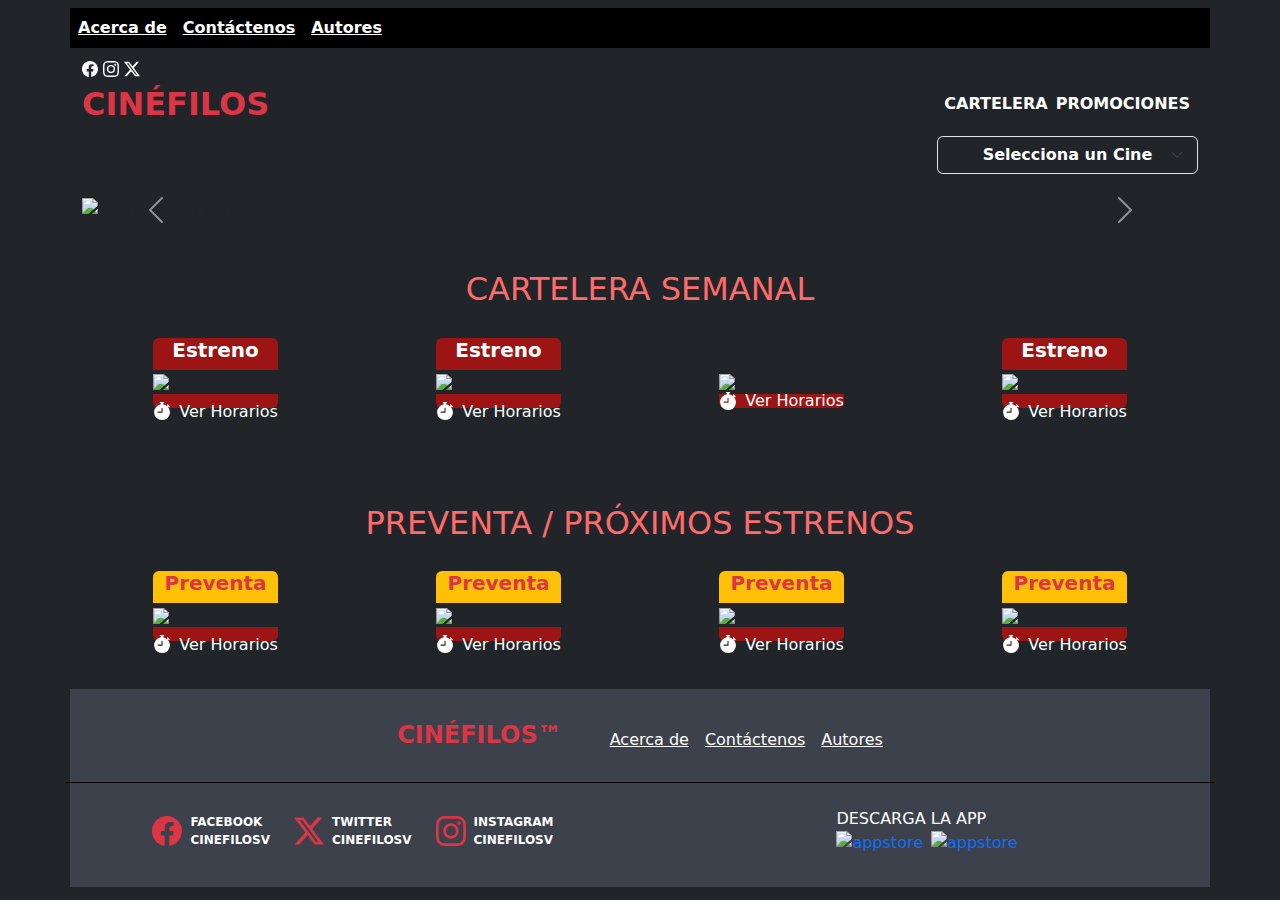
==== commit f0c9cdda: "fix: meet-us menu" ====
--- a/cinefilos/index.html
+++ b/cinefilos/index.html
@@ -28,7 +28,7 @@
             <a
               href="/cinefilos/meet-us/about/about.html"
               class="text-decoration-none text-white text-decoration-underline"
-              >Acerca de nosotros</a
+              >Acerca de</a
             >
           </div>
           <div class="h-auto d-flex align-items-center">
